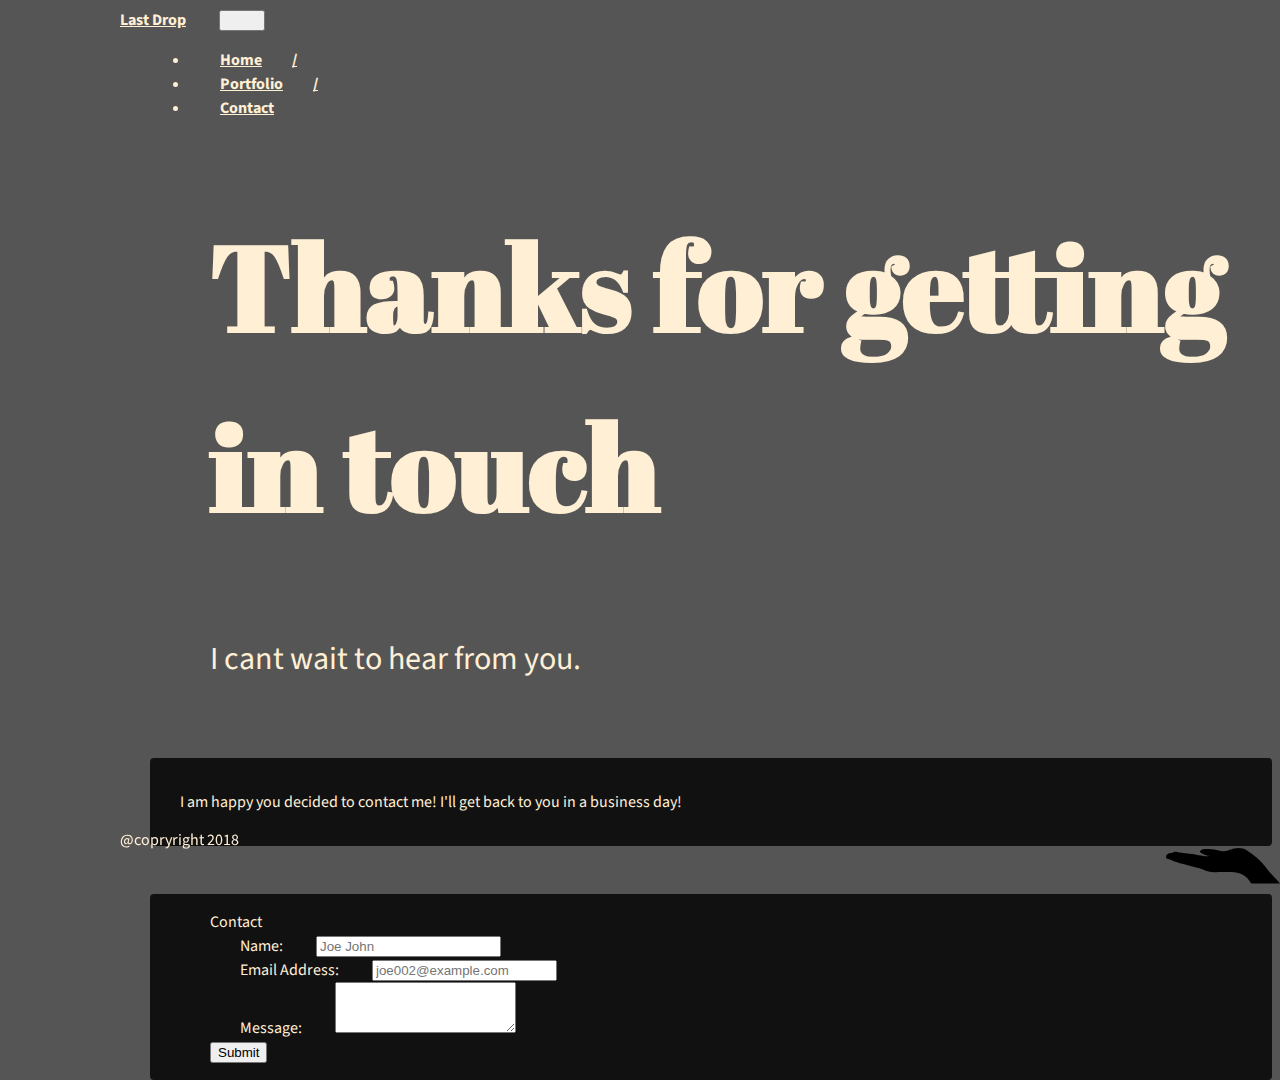
==== contact.html @ cc5015e0 "Hw2 completion" ====
<!doctype html>
<html lang="en">
  <head>
    <!-- Required meta tags -->
    <meta charset="utf-8">
    <meta name="viewport" content="width=device-width, initial-scale=1, shrink-to-fit=no">

    <!-- Bootstrap CSS -->
    <link rel="stylesheet" href="https://stackpath.bootstrapcdn.com/bootstrap/4.1.1/css/bootstrap.min.css" integrity="sha384-WskhaSGFgHYWDcbwN70/dfYBj47jz9qbsMId/iRN3ewGhXQFZCSftd1LZCfmhktB" crossorigin="anonymous">

    <!-- Style CSS -->
    <link rel="stylesheet" href="styles.css">

    <title>Hello, world!</title>
  </head>
  <body>
        <nav class="navbar navbar-expand-lg navbar-light bg-light">
                <a class="navbar-brand" href="#">Last Drop</a>
                <button class="navbar-toggler" type="button" data-toggle="collapse" data-target="#navbarSupportedContent" aria-controls="navbarSupportedContent" aria-expanded="false" aria-label="Toggle navigation">
                  <span class="navbar-toggler-icon"></span>
                </button>
              
                <div class="collapse navbar-collapse" id="navbarSupportedContent">
                  <ul class="navbar-nav">
                    <li><a href="#">Home</a></li>
                    <li><a href="#">Portfolio</a></li>
                    <li><a href="#">Contact</a></li>  
                    </li>
                  </ul>
                
                  </form>
                </div>
              </nav>

              <div class="container-fluid text-center">
                    <div class="jumbotron">
                        <div class="row">
                            <div class="col-md-10 col-md-offset-1">
                                <h1>Thanks for getting in touch</h1>
                                <p class="lead">
                                    I cant wait to hear from you.
                                </p> 
                            </div>
                        </div>
                    </div>
              </div>     

              <div class="container-fluid">
                  <div class="row">
                    <div class="col-md-6 contact-form">
                        <p>
                            I am happy you decided to contact me! I'll get back to you in a business day!
                        </p>
                    </div> 
                  </div>

              <div class="row">
                  <div class="col-md-11 contact-form">
                    <form>
                        <div header="contact-header">Contact</div>
                        <div class="contact-group">
                            <label for="exampleFormControlInput1">Name:</label>
                                <input type="name" class="form-control" id="exampleFormControlInput1" placeholder="Joe John">
                        </div>
                        <div class="contact-group">
                            <label for="exampleFormControlInput2">Email Address:</label>
                                <input type="emailaddress" class="form-control" id="exampleFormControlInput2" placeholder="joe002@example.com">              
                        </div>   
                        <div class="contact-group">
                            <label for="exampleFormControlTextarea1">Message:</label>
                                <textarea class="form-control" id="exampleFormControlTextarea1" rows="3"></textarea>
                        </div>
                        <button type="submit" class="btn btn-primary">Submit</button>
                    </form>
                  </div>
              </div>
              </div>

              


          <div class="container-fluid site-footer">
                <div class="row">
                    <div class="col-md-12">
                        <p>@copryright 2018</p>
                    </div>
                </div>
            </div>
          </div>
        </div>

    <!-- Optional JavaScript -->
    <!-- jQuery first, then Popper.js, then Bootstrap JS -->
    <script src="https://code.jquery.com/jquery-3.3.1.slim.min.js" integrity="sha384-q8i/X+965DzO0rT7abK41JStQIAqVgRVzpbzo5smXKp4YfRvH+8abtTE1Pi6jizo" crossorigin="anonymous"></script>
    <script src="https://cdnjs.cloudflare.com/ajax/libs/popper.js/1.14.3/umd/popper.min.js" integrity="sha384-ZMP7rVo3mIykV+2+9J3UJ46jBk0WLaUAdn689aCwoqbBJiSnjAK/l8WvCWPIPm49" crossorigin="anonymous"></script>
    <script src="https://stackpath.bootstrapcdn.com/bootstrap/4.1.1/js/bootstrap.min.js" integrity="sha384-smHYKdLADwkXOn1EmN1qk/HfnUcbVRZyYmZ4qpPea6sjB/pTJ0euyQp0Mk8ck+5T" crossorigin="anonymous"></script>
  </body>
</html>
---- styles.css ----
@import url('https://fonts.googleapis.com/css?family=Source+Sans+Pro');
@import url('https://fonts.googleapis.com/css?family=Abril+Fatface');

html {
    background: #555 url(raindrop-on-a-hand-svgrepo-com.svg) bottom right no-repeat;
    height: 100%;
    background-position: fixed;
    overflow-y: scroll;
}

body {
    background: none;
    line-height: 1.5;
    color: papayawhip;
    font-family: 'Source Sans Pro', sans-serif;
}

h1, h2, h3, h4, h5, h6 {
    font-family: 'Abril Fatface', coursive;
    margin-top: 0;
}

p {
    margin-bottom: 1rem;
}

.bg-light {
    background-color: #555;
}

.navbar-light .navbar-brand {
    color: papayawhip;
}

.navbar-brand, .navbar-nav>Li>a {
    color: papayawhip;
    background: #555;
    font-weight: bold;
}

.navbar-brand>Li>a:hover, .navbar-nav>Li>a:hover {
    color: papayawhip;
    font-weight: bold;
}

.navbar-nav>Li>a:after {
    content: '/';
}

*, ::after, ::before {
    box-sizing: border-box;
    margin-left: 30px;
}

.navbar-nav > li:last-child > a:after {
    content: '';
}

.navbar-toggle {
    background: #111;
}

.navbar-toggle .icon-bar {
    background: #111;
}

@media (min-width: 992px) {
.navbar-expand-lg .navbar-nav {
    margin-left: auto;
    }
}

@media (max-width: 768px) {
    .navbar-nav>li>a:after {
        content: '';
    }
    .navbar-nav>li>a {
        background: #555;
        border-radius: 4px;
        margin-bottom: 3px;
    }
}

.container .jumbotron, .container-fluid .jumbotron {
    padding-left: 0;
    padding-right: 0;
}

.jumbotron {
    background-color: #555;
    margin-top: 75px;
    margin-bottom: 75px;
}

.jumbotron h1 {
    font-size: 120px;
}

.jumbotron .lead {
    font-size: 32px;
}

@media (max-width: 992px) {
    .jumbotron h1 {
        font-size: 72px;
    }
}

@media (max-width: 760px) {
    .jumbotron h1 {
        font-size: 40px;
    }
    .jumbotron .lead {
        font-size: 20px;
    }    
}

.portfolio-title {
    padding: 10px 15px 10px 0px;
    font-weight: bold;
    color: papayawhip;
}

.nav-pills .nav-link.active, .nav-pills .show>.nav-link {
    background: #555;
    color: papayawhip;
    margin-left: 3rem;
}

.nav-pills a {
    color: papayawhip;
}

.portfolio-item {
    margin-bottom: 1rem;
}

.portfolio-item img {
    border-radius: 4px;
    -webkit-filter: grayscale(100%);
    filter: grayscale(1000%);
}

.portfolio-item:hover img {
    -webkit-filter: grayscale(50%);
    filter: grayscale(50%);
}

.filterable-portfolio {
    margin-bottom: 3rem;
}

.site-footer {
    margin-bottom: 2rem;
    left: 0;
    bottom: 0;
    position: fixed;
    text-align: center;
}

.contact-form {
    background: #111;
    padding-top: 1rem;
    padding-bottom: 1rem;
    border-radius: 4px;
    margin-bottom: 3rem;
}
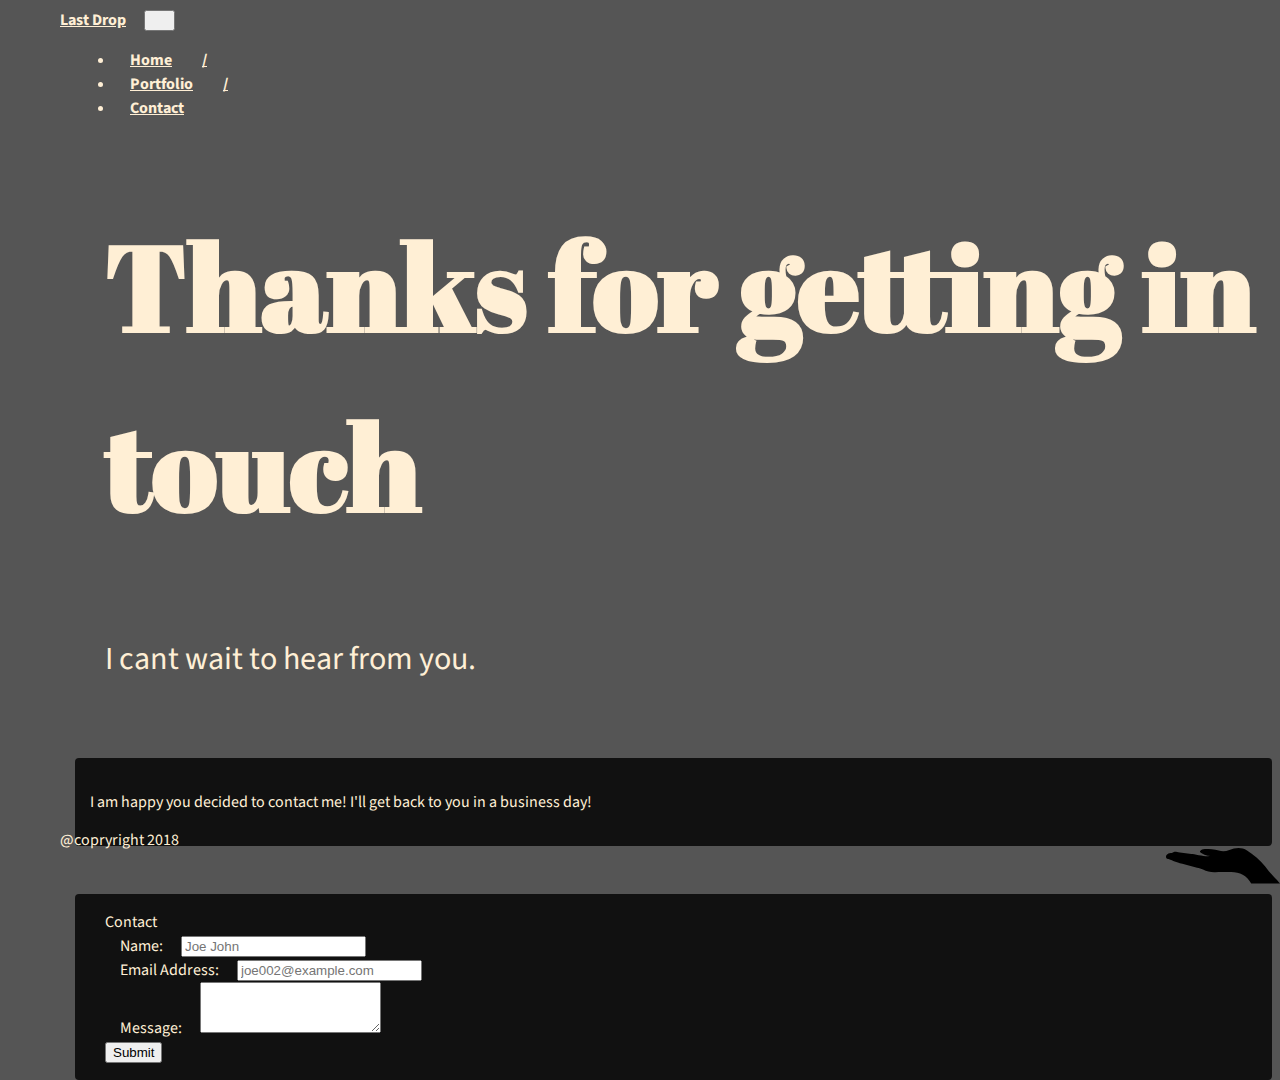
==== commit cb548cbc: "hw completion revision 2" ====
--- a/contact.html
+++ b/contact.html
@@ -22,13 +22,12 @@
               
                 <div class="collapse navbar-collapse" id="navbarSupportedContent">
                   <ul class="navbar-nav">
-                    <li><a href="#">Home</a></li>
-                    <li><a href="#">Portfolio</a></li>
-                    <li><a href="#">Contact</a></li>  
+                    <li><a href="index.html">Home</a></li>
+                    <li><a href="portfolio.html">Portfolio</a></li>
+                    <li><a href="contact.html">Contact</a></li>  
                     </li>
                   </ul>
-                
-                  </form>
+
                 </div>
               </nav>
 
--- a/styles.css
+++ b/styles.css
@@ -25,7 +25,7 @@
 }
 
 .bg-light {
-    background-color: #555;
+    background-color: #555!important;
 }
 
 .navbar-light .navbar-brand {
@@ -34,7 +34,6 @@
 
 .navbar-brand, .navbar-nav>Li>a {
     color: papayawhip;
-    background: #555;
     font-weight: bold;
 }
 
@@ -45,14 +44,15 @@
 
 .navbar-nav>Li>a:after {
     content: '/';
+    margin-left: 30px;
 }
 
 *, ::after, ::before {
     box-sizing: border-box;
-    margin-left: 30px;
+    margin-left: 15px;
 }
 
-.navbar-nav > li:last-child > a:after {
+.navbar-nav>li:last-child>a:after {
     content: '';
 }
 
@@ -64,7 +64,7 @@
     background: #111;
 }
 
-@media (min-width: 992px) {
+@media (min-width: 980px) {
 .navbar-expand-lg .navbar-nav {
     margin-left: auto;
     }
@@ -154,7 +154,7 @@
     margin-bottom: 2rem;
     left: 0;
     bottom: 0;
-    position: fixed;
+    position: absolute;
     text-align: center;
 }
 
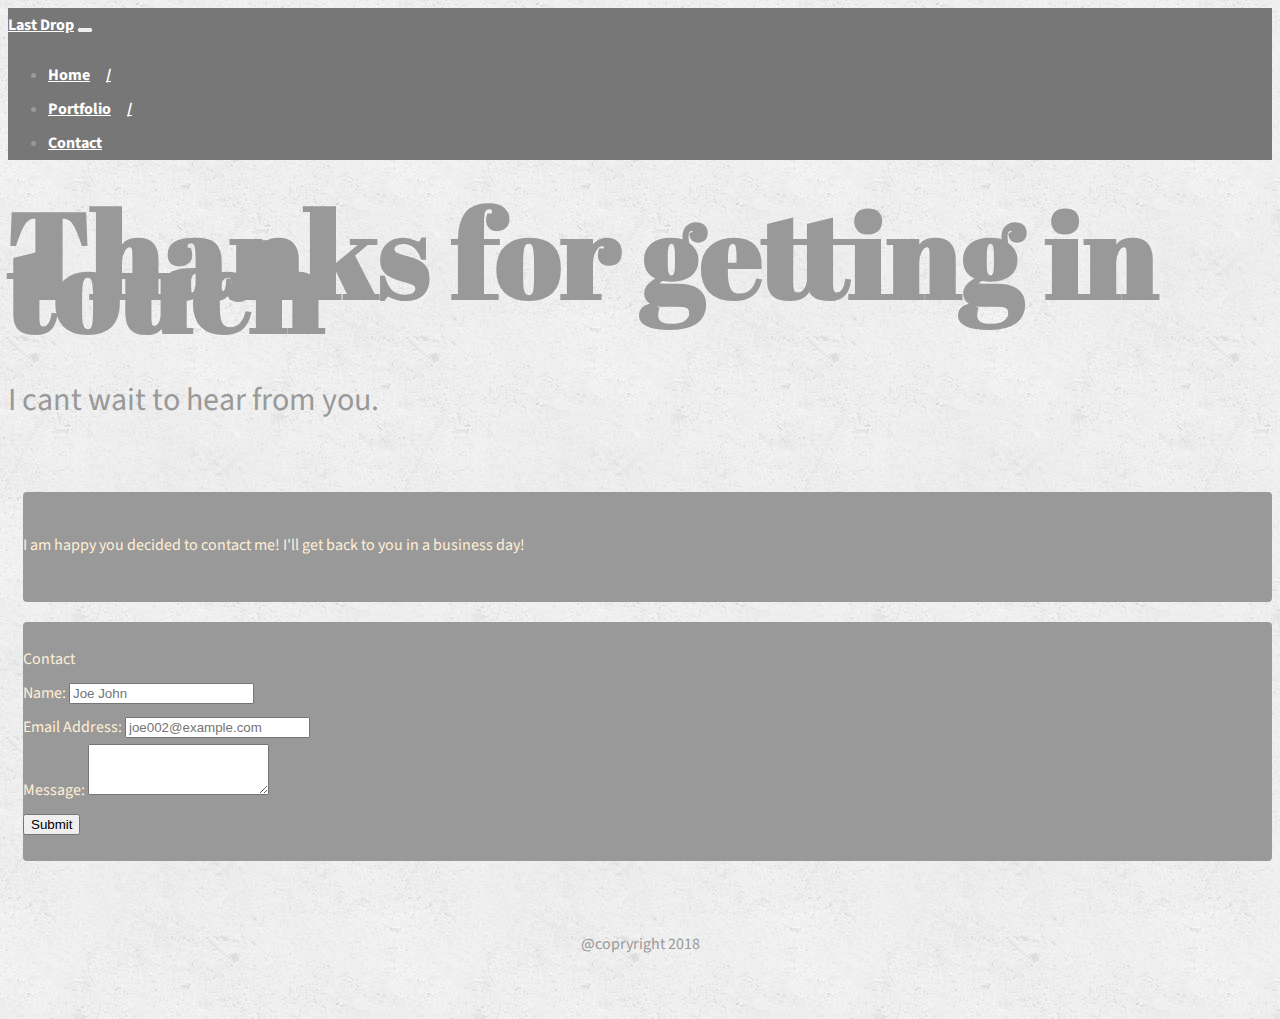
==== commit 67a0ee8c: "completion revisted" ====
--- a/contact.html
+++ b/contact.html
@@ -9,7 +9,7 @@
     <link rel="stylesheet" href="https://stackpath.bootstrapcdn.com/bootstrap/4.1.1/css/bootstrap.min.css" integrity="sha384-WskhaSGFgHYWDcbwN70/dfYBj47jz9qbsMId/iRN3ewGhXQFZCSftd1LZCfmhktB" crossorigin="anonymous">
 
     <!-- Style CSS -->
-    <link rel="stylesheet" href="styles.css">
+    <link rel="stylesheet" href="style.css">
 
     <title>Hello, world!</title>
   </head>
--- a/style.css
+++ b/style.css
@@ -0,0 +1,192 @@
+@import url('https://fonts.googleapis.com/css?family=Source+Sans+Pro');
+@import url('https://fonts.googleapis.com/css?family=Abril+Fatface');
+
+body {
+    background: url("../images/concrete_seamless.png");
+    line-height: 34px;
+    color: #999;
+    font-family: 'Source Sans Pro', sans-serif;
+}
+
+h1, h2, h3, h4, h5, h6 {
+    font-family: 'Abril Fatface', coursive;
+    margin-top: 0;
+}
+
+p {
+    margin-bottom: 20px;
+}
+
+.bg-light {
+    background-color:#777!important;
+}
+
+.navbar-light .navbar-brand {
+    color: #fff;
+}
+
+.navbar-brand, .navbar-nav>Li>a {
+    color: #fff;
+    font-weight: bold;
+}
+
+.navbar-brand>Li>a:hover, .navbar-nav>Li>a:hover {
+    color: papayawhip;
+    font-weight: bold;
+}
+
+.navbar-nav>Li>a:after {
+    content: '/';
+    margin-left: 1rem;
+}
+
+.navbar-nav>li:last-child>a:after {
+    content: '';
+}
+
+.navbar-toggle {
+    background: #777;
+}
+
+.navbar-toggle .icon-bar {
+    background: #777;
+}
+
+/*Home*/
+.container .jumbotron, .container-fluid .jumbotron {
+    padding-left: 0;
+    padding-right: 0;
+}
+
+.jumbotron {
+    margin-top: 75px;
+    margin-bottom: 75px;
+}
+
+.jumbotron h1 {
+    font-size: 120px;
+}
+
+.jumbotron .lead {
+    font-size: 32px;
+}
+ 
+.portfolio-title {
+    padding: 10px 15px 10px 0px;
+    font-weight: bold;
+    color: #999;
+}
+
+/* portfolio page */
+
+.work {
+    position: relative;
+    float: left;
+    width: 274px;
+    margin: 20px 0 25px;
+    overflow: auto;
+  }
+  
+  .work:nth-child(even) {
+    margin-right: 40px;
+  }
+  
+  .work img {
+    width: 100%;
+    border: 0 none;
+    opacity: 0.8;
+  }
+  
+  .work h3 {
+    position: absolute;
+    bottom: 20px;
+    width: 100%;
+    padding: 15px;
+    margin-bottom: 0;
+    font-weight: 300;
+    line-height: 30px;
+    color: #fff;
+    text-align: center;
+    background: #4aaaa5;
+    border-bottom: 0;
+  }
+  
+  .auth-image {
+    float: left;
+    width: 80%;
+    height: auto;
+    margin-top: 5px;
+    margin-left: 30px;
+  }
+  
+  
+
+.nav-pills .nav-link.active, .nav-pills .show>.nav-link {
+    background: #999;
+    color: #777;
+    margin-left: 20px;
+}
+
+.nav-pills a {
+    color: #999;
+}
+
+.portfolio-item {
+    margin-bottom: 10px;
+}
+
+.portfolio-item img {
+    border-radius: 4px;
+    -webkit-filter: grayscale(100%);
+    filter: grayscale(1000%);
+}
+
+.portfolio-item:hover img {
+    -webkit-filter: grayscale(50%);
+    filter: grayscale(50%);
+}
+
+.filterable-portfolio {
+    margin-bottom: 20px;
+}
+
+.site-footer {
+    padding: 30px 0;
+    clear: both;
+    text-align: center;
+}
+
+.contact-form {
+    background: #999;
+    color: papayawhip;
+    padding-top: 20px;
+    padding-bottom: 20px;
+    border-radius: 4px;
+    margin-bottom: 20px;
+    margin-left: 15px;
+}
+
+ /*Monitor*/
+@media screen and (max-width: 980px) {
+    .jumbotron h1 {
+        font-size: 72px;
+    }
+    .auth-image {
+        width: 75%;
+    }
+}
+/*Tablet response */
+@media screen and (max-width: 768px) {
+    .jumbotron h1 {
+        font-size: 40px;
+    }
+    .jumbotron .lead {
+        font-size: 20px;
+    }    
+}
+
+/*Mobile response */
+@media screen and (max-width: 640px) {
+
+}
+
